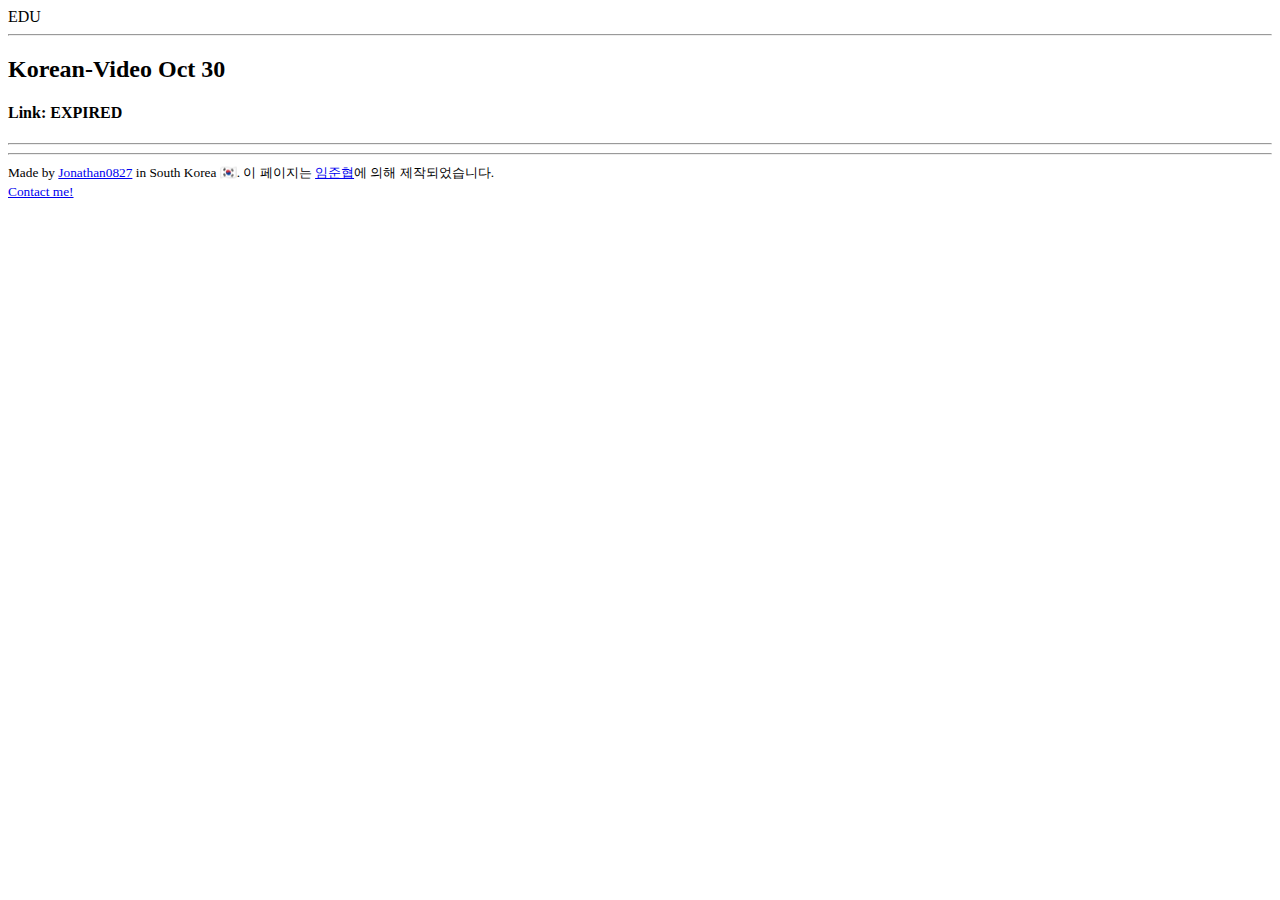
==== Oct30.html @ 7cb0c8c8 "Create Oct30.html" ====
<!DOCTYPE html>

<html lang="en">
	<head>
		<link rel="stylesheet" href="https://jonathan.kro.kr/style.css">
                <link rel="stylesheet" href="https://jonathan.kro.kr/aos.css">
<title>Jonathan-Edu</title>
<meta charset="utf-8">
<meta name="description" content="Jonathan's Personal Assignment Download Page">
<meta name="author" content="Jonathan0827(임준협)">
<meta name="viewport" content="width=device-width, initial-scale=1.0">
	</head>
	<body>
		<header>
			<div id="nav">EDU</div>
		</header>
		<main>
			<hr />
			<section>
				<header>
					<h2>Korean-Video Oct 30</h2>
<h4>Link: EXPIRED</h4>
				</header>
<hr />
<!https://share.icloud.com/photos/0a1vYQZdhKTz28R29aFqu4-Qg>
				<div data-aos="fade-up">
					
				</div>

				<hr />
			</section>
			</main>
<footer>
<small> Made by <a href="https://github.com/jonathan0827/">Jonathan0827</a> in South Korea 🇰🇷.    이 페이지는 <a href="https://github.com/jonathan0827/">임준협</a>에 의해 제작되었습니다. <br> <a href="mailto:junehyeop@icloud.com">Contact me!</a></small>
</footer>
		<script src="https://jonathan.kro.kr/aos.js"></script>
		<script>
			AOS.init();
		</script>
	</body>
</html>
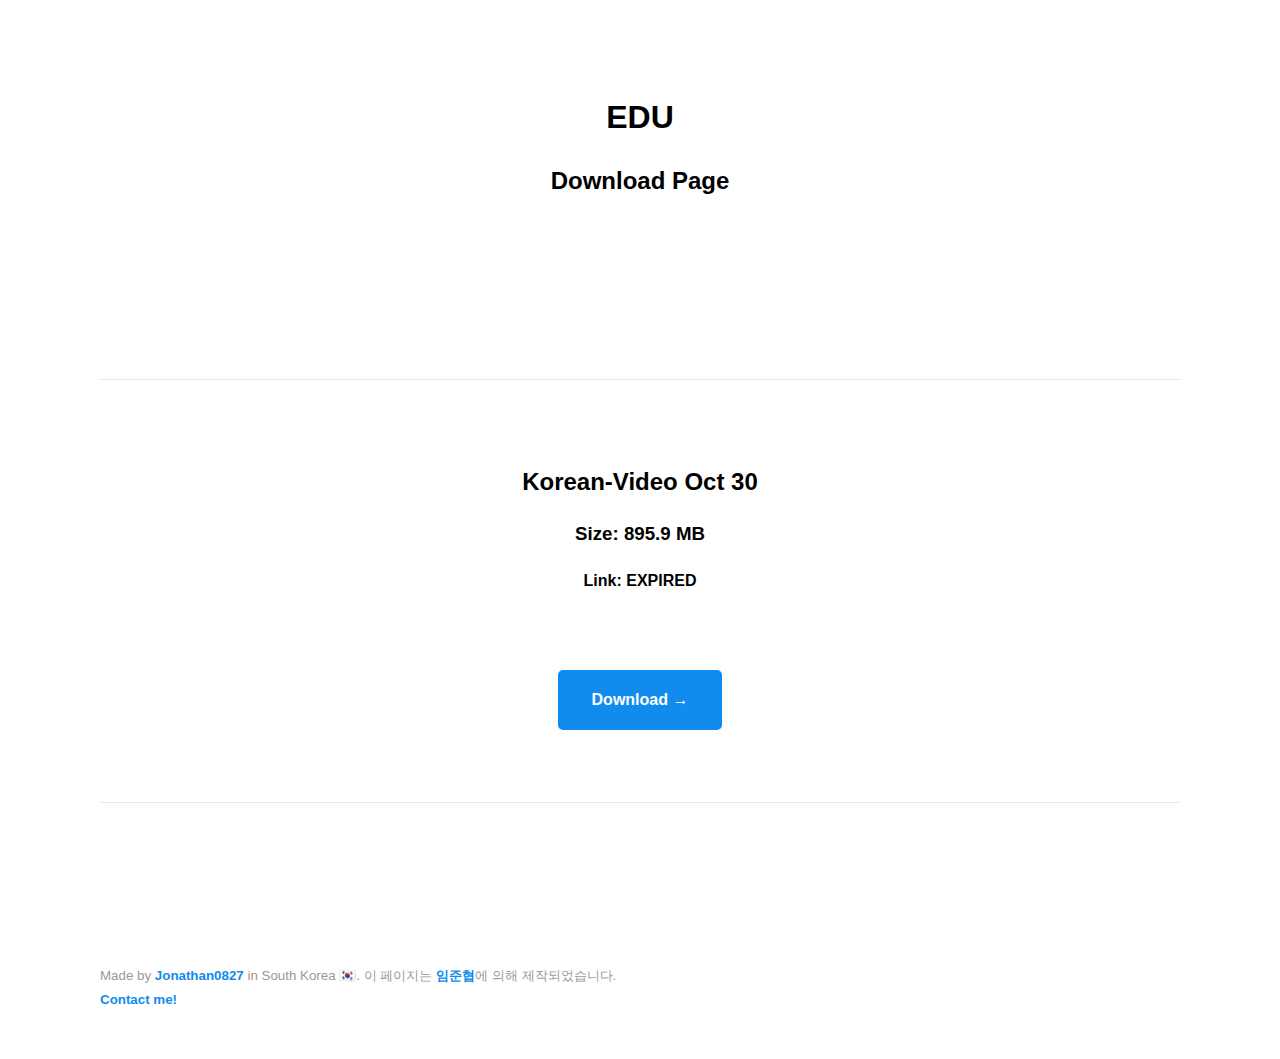
==== commit b44567ed: "Update Oct30.html" ====
--- a/Oct30.html
+++ b/Oct30.html
@@ -1,8 +1,7 @@
 <!DOCTYPE html>
-
 <html lang="en">
 	<head>
-		<link rel="stylesheet" href="https://jonathan.kro.kr/style.css">
+		<link rel="stylesheet" href="style.css">
                 <link rel="stylesheet" href="https://jonathan.kro.kr/aos.css">
 <title>Jonathan-Edu</title>
 <meta charset="utf-8">
@@ -12,17 +11,25 @@
 	</head>
 	<body>
 		<header>
-			<div id="nav">EDU</div>
+      	<nav><a href="index.html"<img height=35 src="icon.jpeg"></a></nav>
+			<h1>EDU</h1>
+      <h2>
+Download Page
+</h2>
+
 		</header>
 		<main>
 			<hr />
 			<section>
-				<header>
+				<header data-aos="fade-up">
 					<h2>Korean-Video Oct 30</h2>
+          <h3>
+             Size: 895.9 MB
+          </h3>
+          
 <h4>Link: EXPIRED</h4>
 				</header>
-<hr />
-<!https://share.icloud.com/photos/0a1vYQZdhKTz28R29aFqu4-Qg>
+<a href="https://share.icloud.com/photos/0a1vYQZdhKTz28R29aFqu4-Qg"><button>Download &rarr;</button> </a>
 				<div data-aos="fade-up">
 					
 				</div>
--- a/style.css
+++ b/style.css
@@ -0,0 +1,528 @@
+/* MVP.css v1.8 - https://github.com/andybrewer/mvp */
+.fade-in {
+	display: inline-block;
+	animation: fadein 1s;
+	-moz-animation: fadein 1s; /* Firefox */
+	-webkit-animation: fadein 1s; /* Safari and Chrome */
+	-o-animation: fadein 1s; /* Opera */
+}
+html {
+	scroll-behavior: smooth;
+}
+@keyframes fadein {
+	from {
+		opacity: 0;
+	}
+	to {
+		opacity: 1;
+	}
+}
+@-moz-keyframes fadein {
+	/* Firefox */
+	from {
+		opacity: 0;
+	}
+	to {
+		opacity: 1;
+	}
+}
+@-webkit-keyframes fadein {
+	/* Safari and Chrome */
+	from {
+		opacity: 0;
+	}
+	to {
+		opacity: 1;
+	}
+}
+@-o-keyframes fadein {
+	/* Opera */
+	from {
+		opacity: 0;
+	}
+	to {
+		opacity: 1;
+	}
+}
+progress {
+	-webkit-appearance: none;
+	appearance: none;
+	position: relative;
+	width: 70%;
+	height: 20px;
+	background-color: #eee;
+	border-radius: 5px;
+	overflow: hidden;
+}
+:root {
+	--active-brightness: 0.85;
+	--border-radius: 5px;
+	--box-shadow: 2px 2px 10px;
+	--color: #118bee;
+	--color-accent: #118bee15;
+	--color-bg: #fff;
+	--color-bg-secondary: #e9e9e9;
+	--color-link: #118bee;
+	--color-secondary: #920de9;
+	--color-secondary-accent: #920de90b;
+	--color-shadow: #f4f4f4;
+	--color-table: #118bee;
+	--color-text: #000;
+	--color-text-secondary: #999;
+	--font-family: -apple-system, BlinkMacSystemFont, "Segoe UI", Roboto,
+		Oxygen-Sans, Ubuntu, Cantarell, "Helvetica Neue", sans-serif;
+	--hover-brightness: 1.2;
+	--justify-important: center;
+	--justify-normal: left;
+	--line-height: 1.5;
+	--width-card: 285px;
+	--width-card-medium: 460px;
+	--width-card-wide: 800px;
+	--width-content: 1080px;
+}
+
+
+
+/* Layout */
+article aside {
+	background: var(--color-secondary-accent);
+	border-left: 4px solid var(--color-secondary);
+	padding: 0.01rem 0.8rem;
+}
+
+body {
+	background: var(--color-bg);
+	color: var(--color-text);
+	font-family: var(--font-family);
+	line-height: var(--line-height);
+	margin: 0;
+	overflow-x: hidden;
+	padding: 0;
+}
+
+footer,
+header,
+main {
+	margin: 0 auto;
+	max-width: var(--width-content);
+	padding: 3rem 1rem;
+}
+
+hr {
+	background-color: var(--color-bg-secondary);
+	border: none;
+	height: 1px;
+	margin: 4rem 0;
+	width: 100%;
+}
+
+section {
+	display: flex;
+	flex-wrap: wrap;
+	justify-content: var(--justify-important);
+}
+
+section img,
+article img {
+	max-width: 100%;
+}
+
+section pre {
+	overflow: auto;
+}
+
+section aside {
+	border: 1px solid var(--color-bg-secondary);
+	border-radius: var(--border-radius);
+	box-shadow: var(--box-shadow) var(--color-shadow);
+	margin: 1rem;
+	padding: 1.25rem;
+	width: var(--width-card);
+}
+
+section aside:hover {
+	box-shadow: var(--box-shadow) var(--color-bg-secondary);
+}
+
+[hidden] {
+	display: none;
+}
+
+/* Headers */
+article header,
+div header,
+main header {
+	padding-top: 0;
+}
+
+header {
+	text-align: var(--justify-important);
+}
+
+header a b,
+header a em,
+header a i,
+header a strong {
+	margin-left: 0.5rem;
+	margin-right: 0.5rem;
+}
+
+header nav img {
+	margin: 1rem 0;
+}
+
+section header {
+	padding-top: 0;
+	width: 100%;
+}
+
+/* Nav */
+nav {
+	align-items: center;
+	font-weight: bold;
+	justify-content: space-between;
+	
+  top: 1%;
+  background: #ffffff;
+  
+}
+
+nav ul {
+	list-style: none;
+	padding: 0;
+}
+
+nav ul li {
+	display: inline-block;
+	margin: 0 0.5rem;
+	position: relative;
+	text-align: left;
+}
+
+/* Nav Dropdown */
+nav ul li:hover ul {
+	display: block;
+}
+
+nav ul li ul {
+	background: var(--color-bg);
+	border: 1px solid var(--color-bg-secondary);
+	border-radius: var(--border-radius);
+	box-shadow: var(--box-shadow) var(--color-shadow);
+	display: none;
+	height: auto;
+	left: -2px;
+	padding: 0.5rem 1rem;
+	position: absolute;
+	top: 1.7rem;
+	white-space: nowrap;
+	width: auto;
+	z-index: 1;
+}
+nav img {
+  top: 1%;
+  
+}
+nav ul li ul::before {
+	/* fill gap above to make mousing over them easier */
+	content: "";
+	position: absolute;
+	left: 0;
+	right: 0;
+	top: -0.5rem;
+	height: 0.5rem;
+}
+
+nav ul li ul li,
+nav ul li ul li a {
+	display: block;
+}
+
+/* Typography */
+code,
+samp {
+	background-color: var(--color-accent);
+	border-radius: var(--border-radius);
+	color: var(--color-text);
+	display: inline-block;
+	margin: 0 0.1rem;
+	padding: 0 0.5rem;
+}
+
+details {
+	margin: 1.3rem 0;
+}
+
+details summary {
+	font-weight: bold;
+	cursor: pointer;
+}
+
+h1,
+h2,
+h3,
+h4,
+h5,
+h6 {
+	line-height: var(--line-height);
+}
+
+mark {
+	padding: 0.1rem;
+}
+
+ol li,
+ul li {
+	padding: 0.2rem 0;
+}
+
+p {
+	margin: 0.75rem 0;
+	padding: 0;
+	width: 100%;
+}
+
+pre {
+	margin: 1rem 0;
+	max-width: var(--width-card-wide);
+	padding: 1rem 0;
+}
+
+pre code,
+pre samp {
+	display: block;
+	max-width: var(--width-card-wide);
+	padding: 0.5rem 2rem;
+	white-space: pre-wrap;
+}
+
+small {
+	color: var(--color-text-secondary);
+}
+
+sup {
+	background-color: var(--color-secondary);
+	border-radius: var(--border-radius);
+	color: var(--color-bg);
+	font-size: xx-small;
+	font-weight: bold;
+	margin: 0.2rem;
+	padding: 0.2rem 0.3rem;
+	position: relative;
+	top: -2px;
+}
+
+/* Links */
+a {
+	color: var(--color-link);
+	display: inline-block;
+	font-weight: bold;
+	text-decoration: none;
+}
+
+a:active {
+	filter: brightness(var(--active-brightness));
+	text-decoration: underline;
+}
+
+a:hover {
+	filter: brightness(var(--hover-brightness));
+	text-decoration: underline;
+}
+
+a b,
+a em,
+a i,
+a strong,
+button {
+	border-radius: var(--border-radius);
+	display: inline-block;
+	font-size: medium;
+	font-weight: bold;
+	line-height: var(--line-height);
+	margin: 0.5rem 0;
+	padding: 1rem 2rem;
+}
+
+button {
+	font-family: var(--font-family);
+}
+
+button:active {
+	filter: brightness(var(--active-brightness));
+}
+
+button:hover {
+	cursor: pointer;
+	filter: brightness(var(--hover-brightness));
+}
+
+a b,
+a strong,
+button {
+	background-color: var(--color-link);
+	border: 2px solid var(--color-link);
+	color: var(--color-bg);
+}
+
+a em,
+a i {
+	border: 2px solid var(--color-link);
+	border-radius: var(--border-radius);
+	color: var(--color-link);
+	display: inline-block;
+	padding: 1rem 2rem;
+}
+
+article aside a {
+	color: var(--color-secondary);
+}
+
+/* Images */
+figure {
+	margin: 0;
+	padding: 0;
+}
+
+figure img {
+	max-width: 100%;
+}
+
+figure figcaption {
+	color: var(--color-text-secondary);
+}
+
+/* Forms */
+
+button:disabled,
+input:disabled {
+	background: var(--color-bg-secondary);
+	border-color: var(--color-bg-secondary);
+	color: var(--color-text-secondary);
+	cursor: not-allowed;
+}
+
+button[disabled]:hover {
+	filter: none;
+}
+
+form {
+	border: 1px solid var(--color-bg-secondary);
+	border-radius: var(--border-radius);
+	box-shadow: var(--box-shadow) var(--color-shadow);
+	display: block;
+	max-width: var(--width-card-wide);
+	min-width: var(--width-card);
+	padding: 1.5rem;
+	text-align: var(--justify-normal);
+}
+
+form header {
+	margin: 1.5rem 0;
+	padding: 1.5rem 0;
+}
+
+input,
+label,
+select,
+textarea {
+	display: block;
+	font-size: inherit;
+	max-width: var(--width-card-wide);
+}
+
+input[type="checkbox"],
+input[type="radio"] {
+	display: inline-block;
+}
+
+input[type="checkbox"] + label,
+input[type="radio"] + label {
+	display: inline-block;
+	font-weight: normal;
+	position: relative;
+	top: 1px;
+}
+
+input,
+select,
+textarea {
+	border: 1px solid var(--color-bg-secondary);
+	border-radius: var(--border-radius);
+	margin-bottom: 1rem;
+	padding: 0.4rem 0.8rem;
+}
+
+input[readonly],
+textarea[readonly] {
+	background-color: var(--color-bg-secondary);
+}
+
+label {
+	font-weight: bold;
+	margin-bottom: 0.2rem;
+}
+
+/* Tables */
+table {
+	border: 1px solid var(--color-bg-secondary);
+	border-radius: var(--border-radius);
+	border-spacing: 0;
+	display: inline-block;
+	max-width: 100%;
+	overflow-x: auto;
+	padding: 0;
+	white-space: nowrap;
+}
+
+table td,
+table th,
+table tr {
+	padding: 0.4rem 0.8rem;
+	text-align: var(--justify-important);
+}
+
+table thead {
+	background-color: var(--color-table);
+	border-collapse: collapse;
+	border-radius: var(--border-radius);
+	color: var(--color-bg);
+	margin: 0;
+	padding: 0;
+}
+
+table thead th:first-child {
+	border-top-left-radius: var(--border-radius);
+}
+
+table thead th:last-child {
+	border-top-right-radius: var(--border-radius);
+}
+
+table thead th:first-child,
+table tr td:first-child {
+	text-align: var(--justify-normal);
+}
+
+table tr:nth-child(even) {
+	background-color: var(--color-accent);
+}
+
+/* Quotes */
+blockquote {
+	display: block;
+	font-size: x-large;
+	line-height: var(--line-height);
+	margin: 1rem auto;
+	max-width: var(--width-card-medium);
+	padding: 1.5rem 1rem;
+	text-align: var(--justify-important);
+}
+
+blockquote footer {
+	color: var(--color-text-secondary);
+	display: block;
+	font-size: small;
+	line-height: var(--line-height);
+	padding: 1.5rem 0;
+}
